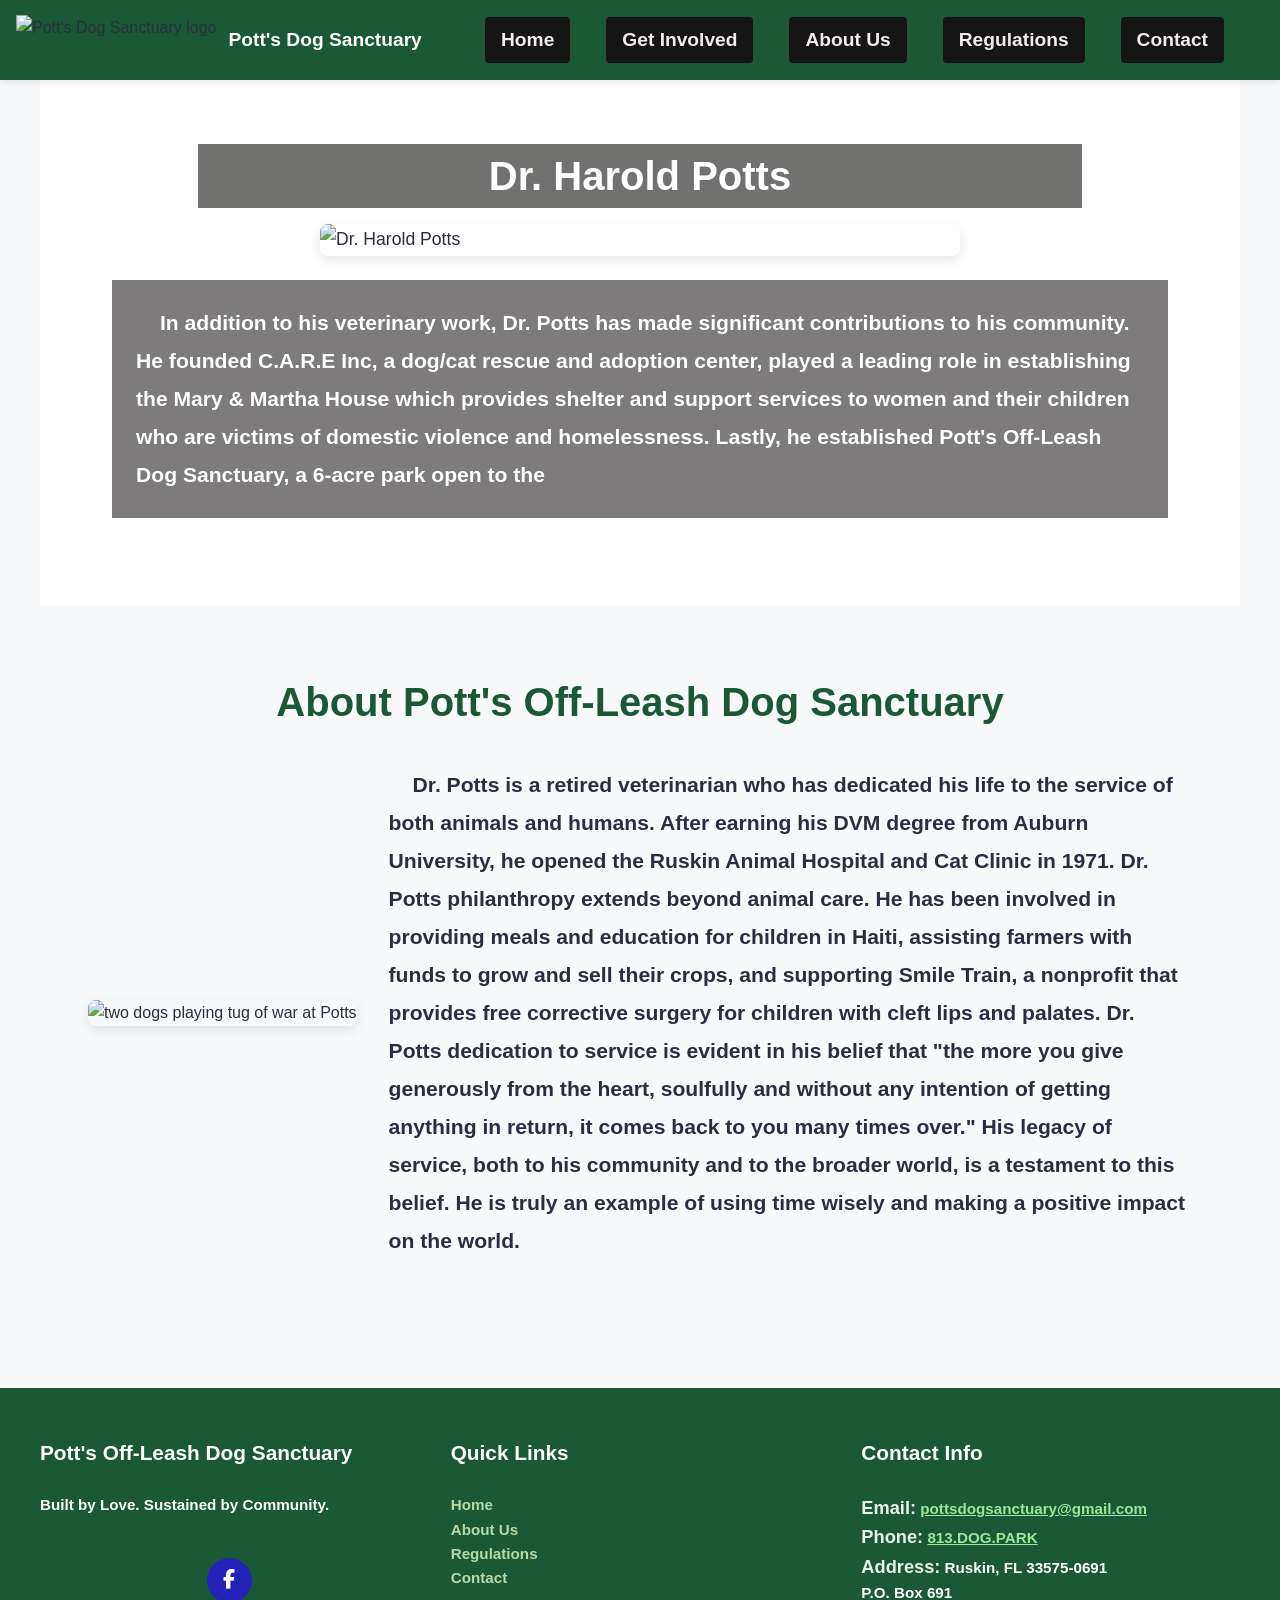
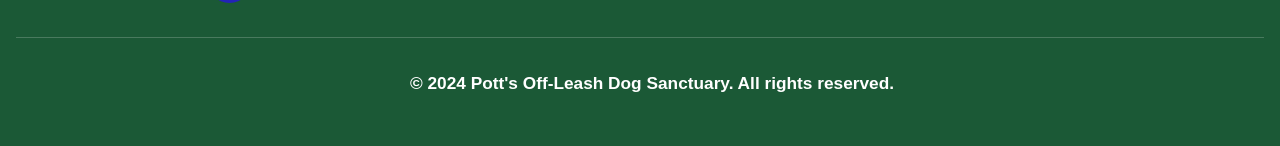
==== about.html @ 0d3acd37 "Fix footer email link and guard form scripts on pages without forms The footer email link pointed at" ====
<!doctype html>
<html lang="en">
  <head>
    <!-- Google tag (gtag.js) -->
    <script
      async
      src="https://www.googletagmanager.com/gtag/js?id=G-N7HK4PDCHG"
    ></script>
    <script>
      window.dataLayer = window.dataLayer || [];
      function gtag() {
        dataLayer.push(arguments);
      }
      gtag("js", new Date());

      gtag("config", "G-N7HK4PDCHG");
    </script>
    <meta charset="UTF-8" />
    <meta name="viewport" content="width=device-width, initial-scale=1.0" />
    <meta
      name="description"
      content="Learn about Pott's Off-Leash Dog Sanctuary and our mission"
    />
    <title>About Us - Pott's Off-Leash Dog Sanctuary</title>
    <link rel="stylesheet" href="styles.css" />
    <link
      rel="stylesheet"
      href="https://cdnjs.cloudflare.com/ajax/libs/font-awesome/6.5.1/css/all.min.css"
    />
  </head>
  <body class="bg-image">
    <!-- Header with Hamburger Navigation -->
    <header class="header">
      <div class="logo">
        <a href="index.html">
          <img src="media/Dog_no_BG.png" alt="Pott's Dog Sanctuary logo" />
          <span class="logo-text">Pott's Dog Sanctuary</span>
        </a>
      </div>

      <button class="hamburger" id="hamburger" aria-label="Toggle menu">
        <span></span>
        <span></span>
        <span></span>
      </button>

      <nav class="nav" id="nav">
        <ul class="nav-list">
          <li class="nav-item">
            <a href="index.html" class="nav-link active">Home</a>
          </li>
          <li class="nav-item">
            <a href="get-involved.html" class="nav-link">Get Involved</a>
          </li>
          <li class="nav-item">
            <a href="about.html" class="nav-link">About Us</a>
          </li>
          <li class="nav-item">
            <a href="regulations.html" class="nav-link">Regulations</a>
          </li>
          <li class="nav-item">
            <a href="contact.html" class="nav-link">Contact</a>
          </li>
        </ul>
      </nav>
    </header>

    <!--  for fixed header -->
    <div class="fixed-header"></div>

    <!-- main content -->
    <main class="main">
      <section class="section bg-image">
        <h2 class="section-title dr-potts">Dr. Harold Potts</h2>
        <div class="section-content">
          <div class="section-text">
            <div>
              <img
                src="media/harold_potts.png"
                alt="Dr. Harold Potts"
                class="section-image potts-selfie"
              />
            </div>
            <p class="about-text">
              In addition to his veterinary work, Dr. Potts has made significant
              contributions to his community. He founded C.A.R.E Inc, a dog/cat
              rescue and adoption center, played a leading role in establishing
              the Mary & Martha House which provides shelter and support
              services to women and their children who are victims of domestic
              violence and homelessness. Lastly, he established Pott's Off-Leash
              Dog Sanctuary, a 6-acre park open to the
            </p>
          </div>
        </div>
      </section>

      <!-- add more sections as needed -->
      <section class="section">
        <h1 class="section-title">About Pott's Off-Leash Dog Sanctuary</h1>
        <div class="section-content">
          <div>
            <img
              src="media/tug_o_war2_potts.webp"
              class="section-image"
              alt="two dogs playing tug of war at Potts"
            />
          </div>
          <div class="section-text">
            <p>
              Dr. Potts is a retired veterinarian who has dedicated his life to
              the service of both animals and humans. After earning his DVM
              degree from Auburn University, he opened the Ruskin Animal
              Hospital and Cat Clinic in 1971. Dr. Potts philanthropy extends
              beyond animal care. He has been involved in providing meals and
              education for children in Haiti, assisting farmers with funds to
              grow and sell their crops, and supporting Smile Train, a nonprofit
              that provides free corrective surgery for children with cleft lips
              and palates. Dr. Potts dedication to service is evident in his
              belief that "the more you give generously from the heart,
              soulfully and without any intention of getting anything in return,
              it comes back to you many times over." His legacy of service, both
              to his community and to the broader world, is a testament to this
              belief. He is truly an example of using time wisely and making a
              positive impact on the world.
            </p>
          </div>
        </div>
      </section>
    </main>

    <!-- footer -->
    <footer class="footer">
      <div class="footer-content">
        <div class="footer-section">
          <h3 class="footer-title">Pott's Off-Leash Dog Sanctuary</h3>
          <p class="footer-text">Built by Love. Sustained by Community.</p>
          <div class="social-links mt-md">
            <a
              href="https://www.facebook.com/Ottsoffleashdogsanctuary/"
              target="_blank"
              rel="noopener noreferrer"
              class="social-icon footer-fb-icon"
              aria-label="Visit our Facebook page"
            >
              <i class="fa-brands fa-facebook-f"></i>
            </a>
          </div>
        </div>

        <div class="footer-section">
          <h3 class="footer-title">Quick Links</h3>
          <p class="footer-text">
            <a href="index.html" class="footer-link">Home</a>
            <br />
            <a href="about.html" class="footer-link">About Us</a>
            <br />
            <a href="regulations.html" class="footer-link">Regulations</a>
            <br />
            <a href="contact.html" class="footer-link">Contact</a>
          </p>
        </div>

        <div class="footer-section">
          <h3 class="footer-title">Contact Info</h3>
          <p class="footer-text">
            <span class="contact-link-title">Email:</span>
            <a
              class="footer-anchors"
              href="mailto:pottsdogsanctuary@gmail.com"
            >
              pottsdogsanctuary@gmail.com
            </a>
            <br />

            <span class="contact-link-title">Phone:</span>
            <a class="footer-anchors" href="tel:8133647275">813.DOG.PARK</a>
            <br />

            <span class="contact-link-title">Address:</span>
            Ruskin, FL 33575-0691
            <br />
            P.O. Box 691
          </p>
        </div>
      </div>

      <div class="footer-bottom">
        <p>&copy; 2024 Pott's Off-Leash Dog Sanctuary. All rights reserved.</p>
      </div>
    </footer>

    <script src="scripts.js"></script>
  </body>
</html>
---- styles.css ----
/* base styling */
* {
  margin: 0;
  padding: 0;
  box-sizing: border-box;
}

:root {
  /*      color variables */
  --primary-color: #1b5936;
  --secondary-color: #b9d9a3;
  --accent-color: #3f803c5b;
  --text-dark: #2b2d42;
  --text-light: white;
  --bg-light: #f8f9fa;
  --overlay-dark: rgba(0, 0, 0, 0.5);

  /* layout */
  --max-width: 1200px;
  --header-height: 70px;
}

body {
  font-family: "Arial", sans-serif;
  font-size: 16px;
  line-height: 1.6;
  color: var(--text-dark);
  background-color: var(--bg-light);
}
.fixed-header {
  height: var(--header-height);
}

img {
  max-width: 100%;
  height: auto;
  display: block;
}

a {
  text-decoration: none;
  color: inherit;
}
p {
  text-indent: 1.5rem;
  font-weight: bold;
  font-size: larger;
}
.homePage-title {
  color: red;
}
ul {
  list-style: none;
}

/* header and navigation */
.header {
  position: fixed;
  top: 0;
  left: 0;
  width: 100%;
  height: var(--header-height);
  background-color: var(--primary-color);
  z-index: 1000;
  display: flex;
  align-items: center;
  justify-content: space-between;
  padding: 0 1rem;
  box-shadow: 0 2px 8px rgba(0, 0, 0, 0.1);
}

.logo {
  display: flex;
  align-items: center;
}

.logo a {
  display: flex;
  align-items: center;
  gap: 0.75rem;
  text-decoration: none;
}

.logo img {
  height: 50px; /* Adjust this value based on your logo size */
  width: auto;
  display: block;
}

.logo-text {
  color: var(--text-light);
  font-size: 1.2rem;
  font-weight: bold;
  white-space: nowrap;
}

/* hambuger menu button */
.hamburger {
  display: flex;
  flex-direction: column;
  justify-content: space-around;
  width: 30px;
  height: 25px;
  background: transparent;
  border: none;
  cursor: pointer;
  padding: 0;
  z-index: 1001;
}

.hamburger span {
  width: 100%;
  height: 3px;
  background-color: var(--text-light);
  transition: all 0.3s ease;
  border-radius: 2px;
}
/* used :nth-child() to select/rotate the 3
lines on hamburger menu */
.hamburger.active span:nth-child(1) {
  transform: rotate(45deg) translate(8px, 8px);
}

.hamburger.active span:nth-child(2) {
  opacity: 0;
}

.hamburger.active span:nth-child(3) {
  transform: rotate(-45deg) translate(7px, -7px);
}

/* mobile nav menu */
.nav {
  position: fixed;
  top: 0;
  right: -100%;
  width: 250px;
  height: 100vh;
  background-color: rgb(0, 0, 0);
  transition: right 0.3s ease;
  padding-top: calc(var(--header-height) + 2rem);
  box-shadow: -2px 0 8px rgba(0, 0, 0, 0.2);
}

.nav.active {
  right: 0;
}

.nav-list {
  display: flex;
  flex-direction: column;
  padding: 30px;
  gap: 0;
}

.nav-item {
  display: block;
  margin: 10px;
  border-radius: 10px;
}

.nav-link {
  display: block;
  padding: 1rem 1.25rem;
  border-radius: 10px;
  text-decoration: none;
  font-family: "Franklin Gothic Medium", "Arial Narrow", Arial, sans-serif;
  font-weight: bold;
  font-size: larger;
  color: #f3ebeb;
  background-color: rgb(22, 21, 21);

  transition:
    transform 0.2s ease,
    box-shadow 0.2s ease,
    background-color 0.2s ease;
}

.nav-link:hover {
  transform: scale(1.08);
  background-color: #080808;
  box-shadow: 0 8px 20px rgba(0, 0, 0, 0.15);
}

/* hero */
.hero {
  position: relative;
  height: 100vh;
  min-height: 500px;
  overflow: hidden;
  display: flex;
  align-items: center;
  justify-content: center;
}

.hero-video {
  position: absolute;
  top: 50%;
  left: 50%;
  width: 100%;
  height: 100%;
  /* the video file has black bars baked in (45px top and bottom of 360px),
     so scale it up just enough to push them outside the hero */
  transform: translate(-50%, -50%) scale(1.35);
  object-fit: cover;
  z-index: 1;
}

.hero-overlay {
  position: absolute;
  top: 0;
  left: 0;
  width: 100%;
  height: 100%;
  background-color: var(--overlay-dark);
  z-index: 2;
}

.hero-content {
  position: relative;
  z-index: 3;
  text-align: center;
  color: var(--text-light);
  padding: 2rem;
  max-width: 800px;
}

.hero-title {
  font-size: 2.5rem;
  font-weight: bold;
  margin-bottom: 1rem;
  text-shadow: 2px 2px 4px rgba(0, 0, 0, 0.5);
}

.hero-subtitle {
  font-size: 1.2rem;
  margin-bottom: 2rem;
  text-shadow: 1px 1px 3px rgba(0, 0, 0, 0.5);
}

.hero-cta {
  display: inline-block;
  padding: 1rem 2rem;
  background-color: var(--accent-color);
  color: var(--text-light);
  font-size: 1.1rem;
  font-weight: bold;
  border-radius: 5px;
}

.hero-cta:hover {
  background-color: #076304;
}
.donation-button {
  border-radius: 5px;
  background-color: rgba(255, 166, 0, 0.928);
  margin: 10px;
}
.donation-button:hover {
  background-color: orange;
  color: rgb(248, 245, 245);
}
.man-on-bench-image {
  width: 100%;
  max-width: 250px;
  margin: 0 auto;
  height: auto;
  border-radius: 8px;
}

/* main content */
.main {
  margin-top: 0;
}
.home-button-wrapper {
  display: flex;
  justify-content: center;
}
.home-donate-button {
  display: block;
  padding: 0.75rem 2.25rem;
  margin-top: 20px;
  font-size: 1.1rem;
  font-weight: bold;
  border-radius: 20px;
  background-color: #f2b61f;
  color: #333;
  box-shadow: 0 6px 10px #0a0a0a;
  border: none;
  transition: transform 0.3s ease;
}
.home-donate-button:hover {
  transform: scale(1.1);
}

.home-donate-button:active {
  transform: scale(0.9);
}

.section {
  padding: 3rem 1rem;
  max-width: var(--max-width);
  margin: 0 auto;
}
.home-section {
  background-color: rgba(25, 89, 30, 0.767);
  padding: 1.5rem;
  padding-bottom: 4rem;
  padding-left: 2rem;
  border-radius: 10px;
}

.section:nth-child(even) {
  background-color: var(--bg-light);
}

.section:nth-child(odd) {
  background-color: #ffffff;
}

.section-title {
  font-size: 2rem;
  margin-bottom: 2rem;
  color: var(--primary-color);
  text-align: center;
}
.enjoy-visit-text {
  width: 50%;
  margin: 0 auto;
  font-size: 1.2rem;
  text-align: center;
  margin-bottom: 2rem;
}
.regulation-text {
  font-size: larger;
  font-weight: bold;
  color: green;
  text-decoration: underline;
  cursor: pointer;
}

.section-content {
  display: flex;
  flex-direction: column;
  /* background-color: rgb(20, 113, 20); */
  gap: 2rem;
}
.google-section {
  position: relative;
  margin: auto;
  border: 0;
  height: 500px;
  width: auto;
}
.map-title {
  text-decoration: underline;
}

.section-text {
  font-size: 1.1rem;
  line-height: 1.8;
}

.section-image {
  width: 100%;
  border-radius: 8px;
  box-shadow: 0 4px 12px rgba(0, 0, 0, 0.1);
}
.what-we-do {
  max-width: 100%;
  height: auto;
}
.google-maps {
  border: none;
  bottom: 0;
  height: 100%;
  left: 0;
  margin: 0;
  overflow: hidden;
  padding: 0;
  right: 0;
  top: 0;
  width: 100%;
}
.hashtags {
  display: flex;
  justify-content: center;
  flex-wrap: wrap;
  gap: 0.75rem;
  margin: 4rem;
}
.two-dogs-owner-image {
  width: 100%;
  margin: 0 auto;
  height: auto;
  border-radius: 8px;
}
/* about page*/
.bg-image {
  background-image: url("media/potts_park.png");
  background-size: cover;
  background-position: center;
  background-attachment: fixed;
}

.dr-potts {
  color: rgb(255, 255, 255);
  background-color: rgba(9, 11, 8, 0.575);
  width: 80%;
  margin: 0 auto;
  margin-bottom: 1rem;
}
.potts-selfie {
  width: 40rem;
  height: auto;
  margin: 0 auto;
  border-radius: 8px;
}

.about-text {
  text-indent: 1.5rem;
  margin: 1.5rem;
  color: rgb(255, 255, 255);
  background-color: rgba(14, 10, 10, 0.536);
  padding: 1.5rem;
}
/* contact page */
.contact-info {
  display: flex;
  flex-direction: column;
  gap: 1rem;
  padding: 17px;
  max-width: 600px;
  width: 100%;
  margin-left: auto;
  margin-right: auto;
  align-self: center;
  text-align: center;
  color: black;
  background-color: rgba(5, 4, 4, 0.324);
  border-radius: 5px;
  word-break: break-word;
  overflow-wrap: break-word;
}
.contact-anchor-text {
  color: rgb(67, 193, 98);
  cursor: pointer;
  text-decoration: underline;
}
.contact-anchor-text:hover {
  color: blue;
}
.contact-info strong {
  margin-right: 0.2em; /* adjust value as needed */
}
.contact-title {
  font-size: 2rem;
  width: 50%;
  margin: 0 auto;
  border-radius: 5px;
  color: rgb(232, 236, 233);
  background-color: rgba(5, 4, 4, 0.561);
  margin-bottom: 0.5rem;
  text-align: center;
}
.contact-titles {
  text-decoration: none;
  text-underline-offset: 4px;
  color: rgb(243, 237, 237);
}

.contact-title-message {
  color: rgb(220, 233, 220);
}
.contact-text {
  color: white;
}
.contact-text-fb {
  color: white;
  text-decoration: underline;
  text-underline-offset: 8px;
  line-height: 42px;
}

/* signup page */
.signup-section {
  display: flex;
  align-items: center;
  justify-content: center;
  min-height: calc(100vh - var(--header-height));
  padding: 2rem 1rem;
}

.signup-box {
  display: flex;
  flex-direction: column;
  width: 100%;
  max-width: 900px;
  background-color: #ffffff;
  border-radius: 12px;
  overflow: hidden;
  box-shadow: 0 8px 24px rgba(0, 0, 0, 0.15);
}
/* ── donate overlay that shows credit card form ── */
.overlay {
  display: none;
  position: fixed;
  inset: 0;
  background-color: rgba(0, 0, 0, 0.65);
  z-index: 2000;
  align-items: center;
  justify-content: center;
  padding: 1rem;
}

.overlay.active {
  display: flex;
}

.overlay-content {
  background: #fff;
  border-radius: 12px;
  padding: 2.5rem 2rem;
  width: 100%;
  max-width: 460px;
  position: relative;
  box-shadow: 0 10px 40px rgba(0, 0, 0, 0.3);
  animation: overlaySlideIn 0.3s ease;
}
.get-involved-title-text {
  position: relative;
  margin: 20px auto 0.5rem auto;
  border-radius: 5px;
  padding: 0.75rem;
  font-size: 1.4rem;
  color: white;
  background-color: rgba(0, 0, 0, 0.66);
  width: 90%; /* mobile view fix */
  text-align: center;
}

.get-involved-subText {
  position: relative;
  margin: 0 auto 1.7rem auto;
  font-size: 1rem;
  color: white;
  width: 90%; /* mobile default */
}
.get-involved {
  color: rgb(16, 125, 16);
  text-decoration: underline;
  line-height: 1.5;
  margin-top: 1rem;
}

@keyframes overlaySlideIn {
  from {
    transform: translateY(-30px);
    opacity: 0;
  }
  to {
    transform: translateY(0);
    opacity: 1;
  }
}

.overlay-content h2 {
  font-size: 1.6rem;
  color: var(--primary-color);
  margin-bottom: 1.5rem;
  text-align: center;
}

.close-btn {
  position: absolute;
  top: 0.85rem;
  right: 1.1rem;
  font-size: 1.8rem;
  cursor: pointer;
  color: #666;
  line-height: 1;
  transition: color 0.2s ease;
}

.close-btn:hover {
  color: #111;
}

.overlay-content label {
  display: block;
  font-size: 0.9rem;
  font-weight: 600;
  color: var(--text-dark);
  margin-bottom: 0.35rem;
  margin-top: 1rem;
  text-indent: 0;
}

.overlay-content input {
  width: 100%;
  padding: 11px 12px;
  border: 2px solid #ddd;
  border-radius: 6px;
  font-size: 1rem;
  font-family: "Arial", sans-serif;
  transition:
    border-color 0.2s ease,
    box-shadow 0.2s ease;
}

.overlay-content input:focus {
  outline: none;
  border-color: var(--primary-color);
  box-shadow: 0 0 0 3px rgba(27, 89, 54, 0.12);
}

.donate-row {
  display: flex;
  gap: 1rem;
}

.donate-row > div {
  flex: 1;
}

.submit-btn {
  display: block;
  width: 100%;
  margin-top: 1.75rem;
  padding: 14px;
  background-color: #f2b61f;
  color: #333;
  font-size: 1.1rem;
  font-weight: bold;
  border: none;
  border-radius: 8px;
  cursor: pointer;
  transition:
    background-color 0.2s ease,
    transform 0.2s ease;
}

.submit-btn:hover {
  background-color: #e0a518;
  transform: translateY(-2px);
}

.submit-btn:active {
  transform: translateY(0);
}

.donate-success {
  display: none;
  text-align: center;
  padding: 1rem 0;
}

.donate-success h3 {
  font-size: 1.4rem;
  color: var(--primary-color);
  margin-bottom: 0.75rem;
}

.donate-success p {
  font-size: 1rem;
  text-indent: 0;
  color: var(--text-dark);
}

.donate-btn:hover,
.submit-btn:hover {
  opacity: 0.9;
}
/* Social Icons */
.social-links {
  display: flex;
  justify-content: center;
  gap: 1rem;
}

.social-icon {
  display: flex;
  align-items: center;
  justify-content: center;
  width: 45px;
  height: 45px;
  background-color: rgb(35, 35, 184);
  color: white;
  border-radius: 50%;
  font-size: 1.2rem;
  transition:
    transform 0.3s ease,
    background-color 0.3s ease,
    box-shadow 0.3s ease;
}

.social-icon:hover {
  background-color: #1877f2; /* official Facebook blue */
  transform: translateY(-3px);
  box-shadow: 0 6px 15px rgba(0, 0, 0, 0.2);
}

/* left side of form */
.signup-image-side {
  position: relative;
  width: 100%;
  height: 300px;
  overflow: hidden;
  object-fit: contain;
}

.signup-bg-image {
  width: 100%;
  height: 100%;
  object-fit: cover;
}

.signup-image-overlay {
  position: absolute;
  top: 0;
  left: 0;
  width: 100%;
  height: 100%;
  background: linear-gradient(
    to bottom,
    rgba(0, 0, 0, 0.1),
    rgba(0, 0, 0, 0.4)
  );
  display: flex;
  align-items: flex-end;
  justify-content: center;
  padding-bottom: 3rem;
}

.signup-donate-btn {
  padding: 15px 40px;
  margin-top: 130px;
  background-color: #1b5936cc;
  color: var(--text-light);
  font-size: 1.3rem;
  font-weight: bold;
  border-radius: 8px;
  text-decoration: none;
  transition: all 0.3s ease;
  box-shadow: 0 14px 10px rgba(0, 0, 0, 0.3);
}

.signup-donate-btn:hover {
  background-color: #d1870f;
  transform: translateY(-3px);
  box-shadow: 0 6px 16px rgba(0, 0, 0, 0.4);
}

/* form- right side */
.signup-form-side {
  padding: 3rem 2rem;
  background-color: #ffffff;
}

.signup-title {
  font-size: 2rem;
  color: var(--primary-color);
  margin-bottom: 0.5rem;
  text-align: center;
}

.signup-subtitle {
  font-size: 1rem;
  color: #666;
  margin-bottom: 2rem;
  text-align: center;
}

.signup-success {
  display: none;
  padding: 2rem;
  background-color: #d4edda;
  border: 2px solid #c3e6cb;
  border-radius: 8px;
  text-align: center;
  margin-bottom: 2rem;
}

.signup-success.show {
  display: block;
}

.signup-success h2 {
  color: #155724;
  margin-bottom: 0.5rem;
  font-size: 1.5rem;
}

.signup-success p {
  color: #155724;
  margin: 0;
}

.signup-form {
  display: flex;
  flex-direction: column;
  gap: 2rem;
}

.signup-form-group {
  display: flex;
  flex-direction: column;
}

.signup-label {
  font-weight: 600;
  color: var(--text-dark);
  margin-bottom: 0.5rem;
  font-size: 0.95rem;
}

.signup-input {
  padding: 14px;
  border: 2px solid #ddd;
  border-radius: 6px;
  font-size: 1rem;
  font-family: "Arial", sans-serif;
  transition:
    border-color 0.3s ease,
    box-shadow 0.3s ease;
}

.signup-input:focus {
  outline: none;
  border-color: var(--primary-color);
  box-shadow: 0 0 0 3px rgba(27, 89, 54, 0.1);
}

.signup-input.error {
  border-color: #dc3545;
}

.signup-error {
  display: none;
  color: #dc3545;
  font-size: 0.875rem;
  margin-top: 0.5rem;
}

.signup-error.show {
  display: block;
}

.signup-submit-btn {
  width: 100%;
  padding: 16px;
  background-color: var(--primary-color);
  color: var(--text-light);
  border: none;
  border-radius: 6px;
  font-size: 1.2rem;
  font-weight: bold;
  cursor: pointer;
  transition:
    background-color 0.3s ease,
    transform 0.2s ease;
  margin-top: 2.5rem;
}

.signup-submit-btn:hover {
  background-color: #143d26;
  transform: translateY(-2px);
}

.signup-submit-btn:active {
  transform: translateY(0);
}

/* form */
.form-container {
  max-width: 600px;
  margin: 0 auto;
  background-color: #ffffff;
  padding: 2rem;
  border-radius: 8px;
  box-shadow: 0 4px 12px rgba(0, 0, 0, 0.1);
}

.form-group {
  margin-bottom: 2rem;
}

.form-label {
  display: block;
  margin-bottom: 0.5rem;
  font-weight: 600;
  color: var(--text-dark);
}

.form-label.required::after {
  content: " *";
  color: #dc3545;
}

.form-input,
.form-select,
.form-textarea {
  width: 100%;
  padding: 12px;
  border: 2px solid #ddd;
  border-radius: 5px;
  font-size: 1rem;
  font-family: "Arial", sans-serif;
  transition:
    border-color 0.3s ease,
    box-shadow 0.3s ease;
}

.form-input:focus,
.form-select:focus,
.form-textarea:focus {
  outline: none;
  border-color: var(--primary-color);
  box-shadow: 0 0 0 3px rgba(27, 89, 54, 0.1);
}

.form-textarea {
  resize: vertical;
  min-height: 120px;
}

.form-input.error,
.form-select.error,
.form-textarea.error {
  border-color: #dc3545;
}

.error-message {
  display: none;
  color: #dc3545;
  font-size: 0.875rem;
  margin-top: 0.5rem;
}

.error-message.show {
  display: block;
}

.form-row {
  display: flex;
  flex-direction: column;
  gap: 2rem;
}

.form-submit {
  width: 100%;
  padding: 15px;
  background-color: var(--primary-color);
  color: var(--text-light);
  border: none;
  border-radius: 5px;
  font-size: 1.1rem;
  font-weight: bold;
  cursor: pointer;
  transition:
    background-color 0.3s ease,
    transform 0.2s ease;
}

.form-submit:hover {
  background-color: #143d26;
  transform: translateY(-2px);
}

.form-submit:active {
  transform: translateY(0);
}

.success-message {
  display: none;
  padding: 2rem;
  background-color: #d4edda;
  border: 1px solid #c3e6cb;
  border-radius: 5px;
  color: #155724;
  text-align: center;
  margin-bottom: 2rem;
}

.success-message.show {
  display: block;
}

/* footer */
.hashtags {
  display: flex;
  flex-wrap: wrap;
  gap: 0.75rem;
  margin-top: 1rem;
}

.hashtags a {
  padding: 6px 12px;
  background-color: rgb(193, 230, 193);
  color: var(--primary-color);
  border-radius: 10px;
  font-size: 0.85rem;
  font-weight: 600;
  transition: all 0.3s ease;
}

.hashtags a:hover {
  background-color: var(--primary-color);
  color: var(--text-light);
}

.footer {
  background-color: var(--primary-color);
  color: var(--text-light);
  padding: 3rem 1rem;
  margin-top: 4rem;
}

.footer-content {
  max-width: var(--max-width);
  margin: 0 auto;
  display: flex;
  flex-direction: column;
  gap: 2rem;
  text-align: center;
}

.footer-section {
  display: flex;
  flex-direction: column;
  gap: 0.5rem;
}

.footer-title {
  font-size: 1.3rem;
  font-weight: bold;
  margin-bottom: 1rem;
}

.footer-text {
  font-size: 0.95rem;
  line-height: 1.6;
  text-indent: 0px;
}

.footer-link {
  color: var(--secondary-color);
  transition: color 0.3s ease;
}

.footer-link:hover {
  color: var(--accent-color);
}

.footer-bottom {
  text-align: center;
  margin-top: 2rem;
  padding-top: 2rem;
  border-top: 1px solid rgba(255, 255, 255, 0.2);
  font-size: 0.9rem;
}
.footer-anchors {
  color: rgb(152, 233, 152);
  text-decoration: underline;
}
.footer-anchors:hover {
  color: blue;
}
.footer-fb-icon {
  display: flex;
  align-items: center;
  justify-content: flex;
}
.contact-link-title {
  color: rgb(235, 240, 236);
  font-size: larger;
}

/* spacing variables */
.container {
  max-width: var(--max-width);
  margin: 0 auto;
  padding: 0 1rem;
}

.text-center {
  text-align: center;
}
/* mobile responsive variables */
.mt-sm {
  margin-top: 1rem;
}
.mt-md {
  margin-top: 2rem;
}
.mt-lg {
  margin-top: 3rem;
}

.mb-sm {
  margin-bottom: 1rem;
}
.mb-md {
  margin-bottom: 2rem;
}
.mb-lg {
  margin-bottom: 3rem;
}

/* tablet screens */
@media screen and (min-width: 768px) {
  :root {
    --header-height: 80px;
  }
  /* navbar background color on desktop*/
  .header {
    background-color: #1b5936;
  }

  .hero-title {
    font-size: 3.5rem;
  }

  .hero-subtitle {
    font-size: 1.5rem;
  }

  .section {
    padding: 4rem 2rem;
  }

  .section-content {
    flex-direction: row;
    align-items: center;
  }

  .section-content.reverse {
    flex-direction: row-reverse;
  }

  .section-text,
  .section-image {
    flex: 1;
  }
  .section-content.reverse {
    align-items: center;
  }

  .section-content.reverse .section-text {
    flex: 60%;
  }

  .what-we-do-image {
    flex: 40%;
    max-width: 400px; /* prevents it from stretching too wide */
  }

  .footer-content {
    flex-direction: row;
    justify-content: space-between;
    text-align: left;
  }

  .footer-section {
    flex: 1;
  }

  .form-row {
    flex-direction: row;
  }

  .form-row .form-group {
    flex: 1;
  }

  /* signup page */
  .signup-box {
    flex-direction: row;
    min-height: 600px;
  }

  .signup-image-side {
    width: 50%;
    height: auto;
  }

  .signup-image-overlay {
    align-items: center;
    padding-bottom: 0;
  }

  .signup-form-side {
    width: 50%;
    display: flex;
    flex-direction: column;
    justify-content: center;
  }
  .hero-cta {
    display: inline-block;
    padding: 1rem 2rem;
    background-color: var(--accent-color);
    color: var(--text-light);
    font-size: 1.1rem;
    font-weight: bold;
    border-radius: 5px;
    transition:
      background-color 0.3s ease,
      transform 0.3s ease;
  }

  .hero-cta:hover {
    background-color: #076304;
    transform: translateX(-10px) translateY(-5px) scale(1);
  }
  .donation-button {
    border-radius: 5px;
    background-color: rgba(255, 166, 0, 0.928);
    transition: transform 0.3s ease;
    margin-left: 10px;
  }
  .donation-button:hover {
    transform: translateX(10px) translateY(-5px) scale(1);
    background-color: orange;
    color: rgb(248, 245, 245);
  }
}

/* desktop */
@media screen and (min-width: 1024px) {
  .hamburger {
    display: none;
  }

  .nav {
    position: static;
    width: auto;
    height: auto;
    background-color: transparent;
    padding-top: 0;
    box-shadow: none;
  }

  .nav-list {
    flex-direction: row;
    gap: 1rem;
  }

  .nav-item {
    border-bottom: none;
    background-color: rgba(0, 1, 0, 0.979);
    margin: 10px;
  }

  .nav-link {
    padding: 0.5rem 1rem;
    border-radius: 4px;
  }

  .section {
    padding: 4rem 3rem;
  }

  .section-title {
    font-size: 2.5rem;
  }

  .hero-title {
    font-size: 4rem;
  }
}

/* large desktops */
@media screen and (min-width: 1440px) {
  .container,
  .section {
    padding-left: 4rem;
    padding-right: 4rem;
  }
}

/* Z-Layout for regulations page */
/* in mobile stacks vertically */
.z-layout,
.z-layout-reverse {
  display: flex;
  flex-direction: column;
  gap: 2rem;
}

/* tablet and up is the z layout */
@media screen and (min-width: 768px) {
  .z-layout {
    flex-direction: row;
    align-items: center;
  }

  .z-layout-reverse {
    flex-direction: row-reverse;
    align-items: center;
  }

  .z-layout .section-text,
  .z-layout .section-image,
  .z-layout-reverse .section-text,
  .z-layout-reverse .section-image {
    flex: 1;
  }
}
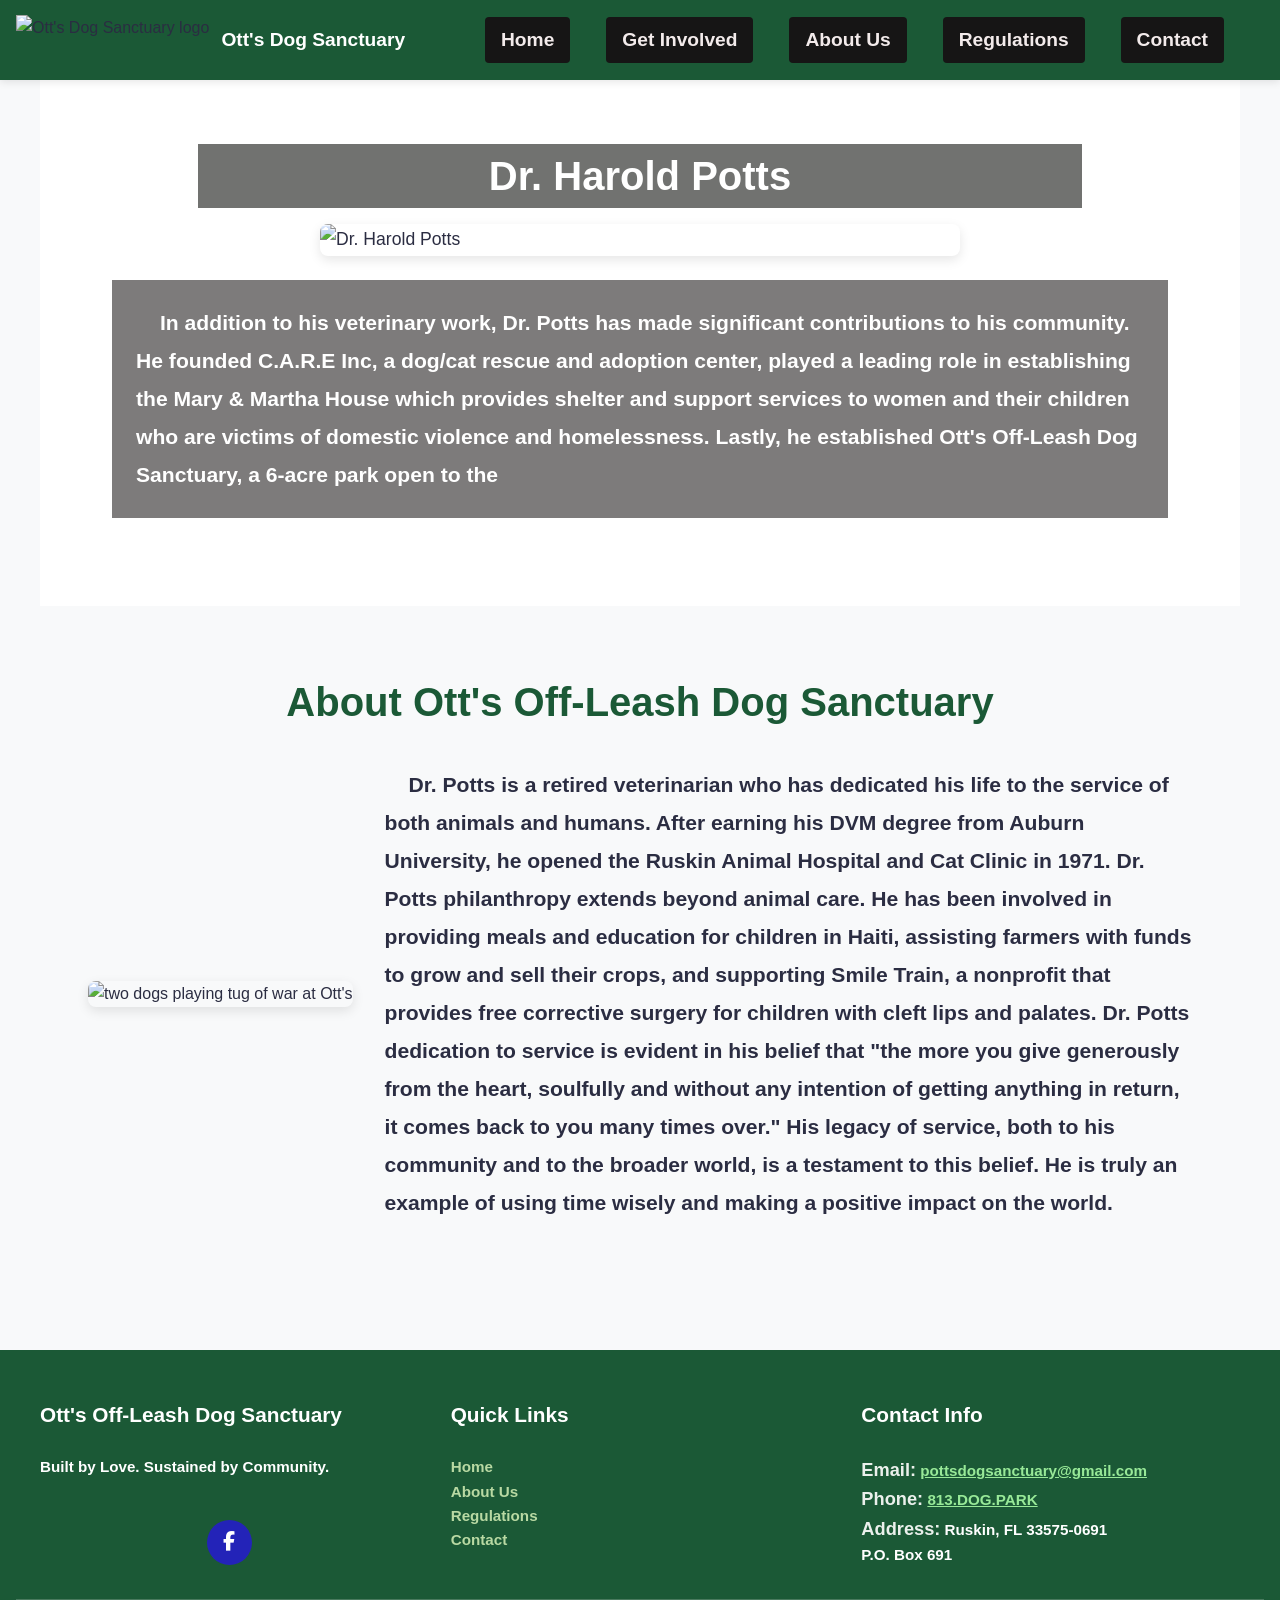
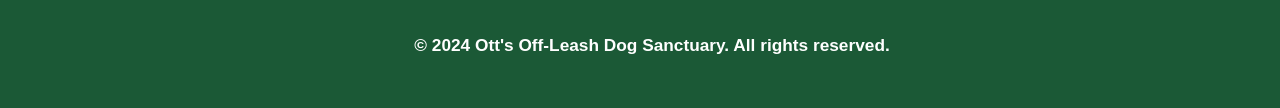
==== commit 516383b2: "Change business name from Pott's back to Ott's to match the real site The real business is Ott's Dog" ====
--- a/about.html
+++ b/about.html
@@ -19,9 +19,9 @@
     <meta name="viewport" content="width=device-width, initial-scale=1.0" />
     <meta
       name="description"
-      content="Learn about Pott's Off-Leash Dog Sanctuary and our mission"
+      content="Learn about Ott's Off-Leash Dog Sanctuary and our mission"
     />
-    <title>About Us - Pott's Off-Leash Dog Sanctuary</title>
+    <title>About Us - Ott's Off-Leash Dog Sanctuary</title>
     <link rel="stylesheet" href="styles.css" />
     <link
       rel="stylesheet"
@@ -33,8 +33,8 @@
     <header class="header">
       <div class="logo">
         <a href="index.html">
-          <img src="media/Dog_no_BG.png" alt="Pott's Dog Sanctuary logo" />
-          <span class="logo-text">Pott's Dog Sanctuary</span>
+          <img src="media/Dog_no_BG.png" alt="Ott's Dog Sanctuary logo" />
+          <span class="logo-text">Ott's Dog Sanctuary</span>
         </a>
       </div>
 
@@ -87,7 +87,7 @@
               rescue and adoption center, played a leading role in establishing
               the Mary & Martha House which provides shelter and support
               services to women and their children who are victims of domestic
-              violence and homelessness. Lastly, he established Pott's Off-Leash
+              violence and homelessness. Lastly, he established Ott's Off-Leash
               Dog Sanctuary, a 6-acre park open to the
             </p>
           </div>
@@ -96,13 +96,13 @@
 
       <!-- add more sections as needed -->
       <section class="section">
-        <h1 class="section-title">About Pott's Off-Leash Dog Sanctuary</h1>
+        <h1 class="section-title">About Ott's Off-Leash Dog Sanctuary</h1>
         <div class="section-content">
           <div>
             <img
               src="media/tug_o_war2_potts.webp"
               class="section-image"
-              alt="two dogs playing tug of war at Potts"
+              alt="two dogs playing tug of war at Ott's"
             />
           </div>
           <div class="section-text">
@@ -132,7 +132,7 @@
     <footer class="footer">
       <div class="footer-content">
         <div class="footer-section">
-          <h3 class="footer-title">Pott's Off-Leash Dog Sanctuary</h3>
+          <h3 class="footer-title">Ott's Off-Leash Dog Sanctuary</h3>
           <p class="footer-text">Built by Love. Sustained by Community.</p>
           <div class="social-links mt-md">
             <a
@@ -185,7 +185,7 @@
       </div>
 
       <div class="footer-bottom">
-        <p>&copy; 2024 Pott's Off-Leash Dog Sanctuary. All rights reserved.</p>
+        <p>&copy; 2024 Ott's Off-Leash Dog Sanctuary. All rights reserved.</p>
       </div>
     </footer>
 
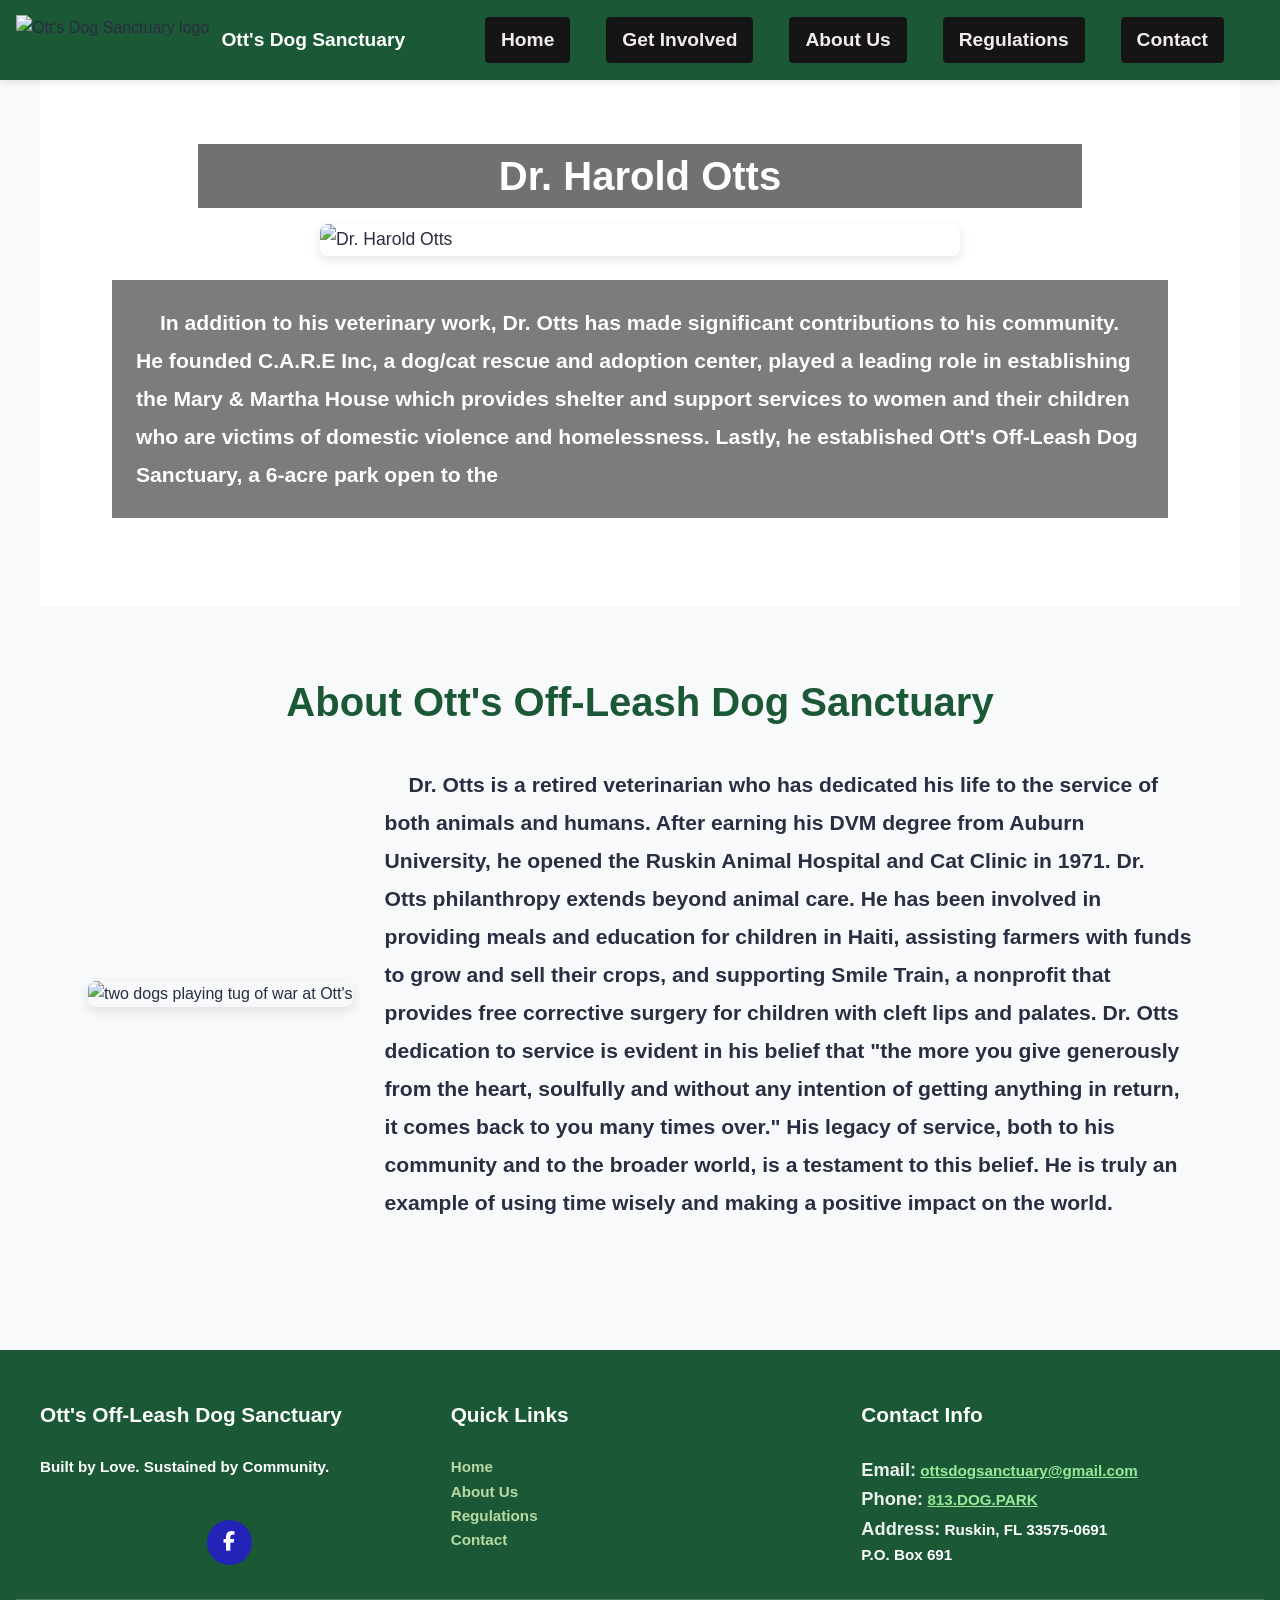
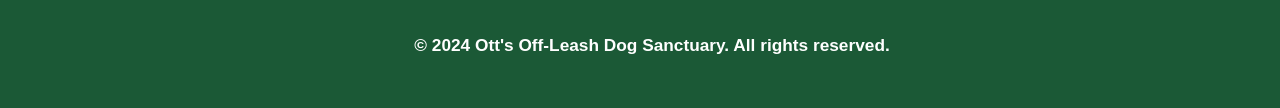
==== commit dc6353ca: "Use Dr. Otts, the Otts email address and Otts social handles Rename the founder to Dr. Harold Otts, " ====
--- a/about.html
+++ b/about.html
@@ -71,18 +71,18 @@
     <!-- main content -->
     <main class="main">
       <section class="section bg-image">
-        <h2 class="section-title dr-potts">Dr. Harold Potts</h2>
+        <h2 class="section-title dr-potts">Dr. Harold Otts</h2>
         <div class="section-content">
           <div class="section-text">
             <div>
               <img
                 src="media/harold_potts.png"
-                alt="Dr. Harold Potts"
+                alt="Dr. Harold Otts"
                 class="section-image potts-selfie"
               />
             </div>
             <p class="about-text">
-              In addition to his veterinary work, Dr. Potts has made significant
+              In addition to his veterinary work, Dr. Otts has made significant
               contributions to his community. He founded C.A.R.E Inc, a dog/cat
               rescue and adoption center, played a leading role in establishing
               the Mary & Martha House which provides shelter and support
@@ -107,15 +107,15 @@
           </div>
           <div class="section-text">
             <p>
-              Dr. Potts is a retired veterinarian who has dedicated his life to
+              Dr. Otts is a retired veterinarian who has dedicated his life to
               the service of both animals and humans. After earning his DVM
               degree from Auburn University, he opened the Ruskin Animal
-              Hospital and Cat Clinic in 1971. Dr. Potts philanthropy extends
+              Hospital and Cat Clinic in 1971. Dr. Otts philanthropy extends
               beyond animal care. He has been involved in providing meals and
               education for children in Haiti, assisting farmers with funds to
               grow and sell their crops, and supporting Smile Train, a nonprofit
               that provides free corrective surgery for children with cleft lips
-              and palates. Dr. Potts dedication to service is evident in his
+              and palates. Dr. Otts dedication to service is evident in his
               belief that "the more you give generously from the heart,
               soulfully and without any intention of getting anything in return,
               it comes back to you many times over." His legacy of service, both
@@ -166,9 +166,9 @@
             <span class="contact-link-title">Email:</span>
             <a
               class="footer-anchors"
-              href="mailto:pottsdogsanctuary@gmail.com"
+              href="mailto:ottsdogsanctuary@gmail.com"
             >
-              pottsdogsanctuary@gmail.com
+              ottsdogsanctuary@gmail.com
             </a>
             <br />
 
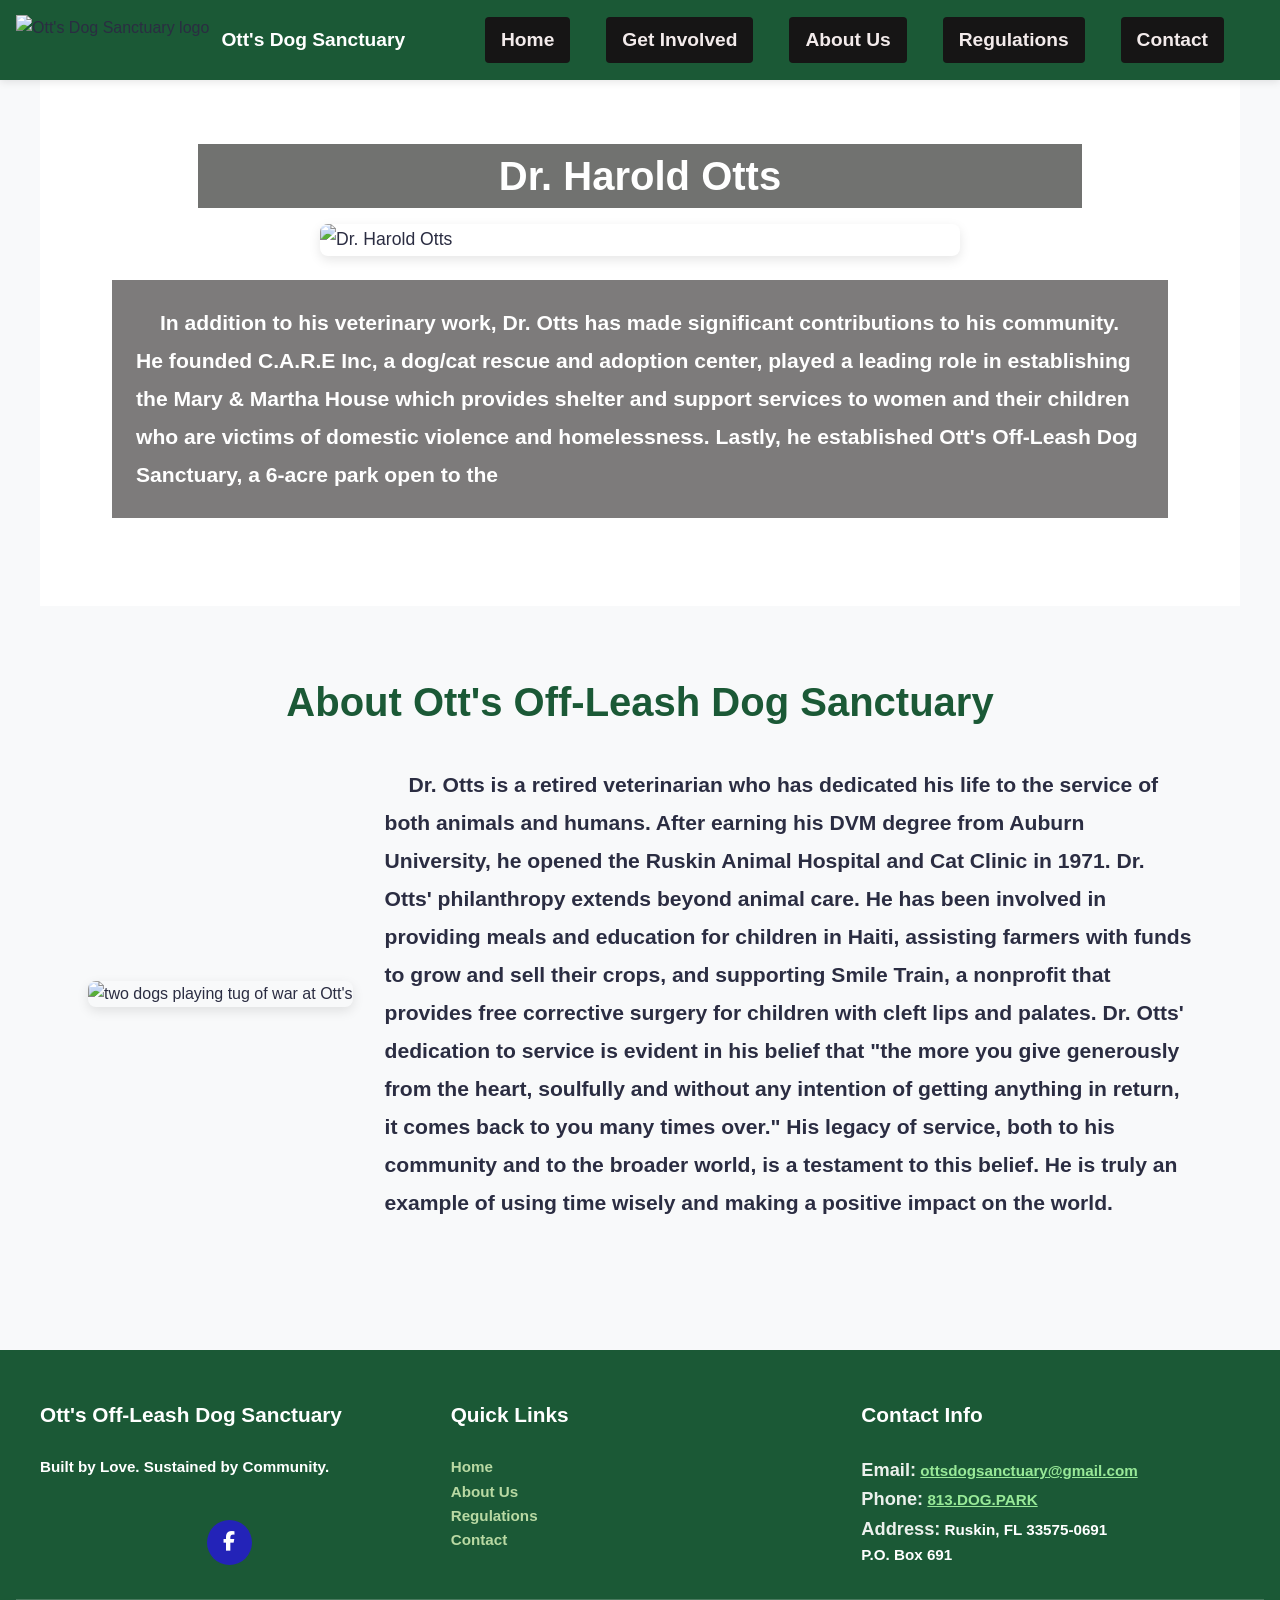
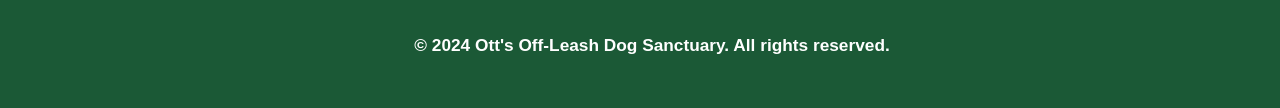
==== commit af9a0642: "Fix possessive Dr. Otts' on the About page Co-Authored-By: Claude Opus 5.5 <noreply@anthropic.com> C" ====
--- a/about.html
+++ b/about.html
@@ -110,12 +110,12 @@
               Dr. Otts is a retired veterinarian who has dedicated his life to
               the service of both animals and humans. After earning his DVM
               degree from Auburn University, he opened the Ruskin Animal
-              Hospital and Cat Clinic in 1971. Dr. Otts philanthropy extends
+              Hospital and Cat Clinic in 1971. Dr. Otts' philanthropy extends
               beyond animal care. He has been involved in providing meals and
               education for children in Haiti, assisting farmers with funds to
               grow and sell their crops, and supporting Smile Train, a nonprofit
               that provides free corrective surgery for children with cleft lips
-              and palates. Dr. Otts dedication to service is evident in his
+              and palates. Dr. Otts' dedication to service is evident in his
               belief that "the more you give generously from the heart,
               soulfully and without any intention of getting anything in return,
               it comes back to you many times over." His legacy of service, both
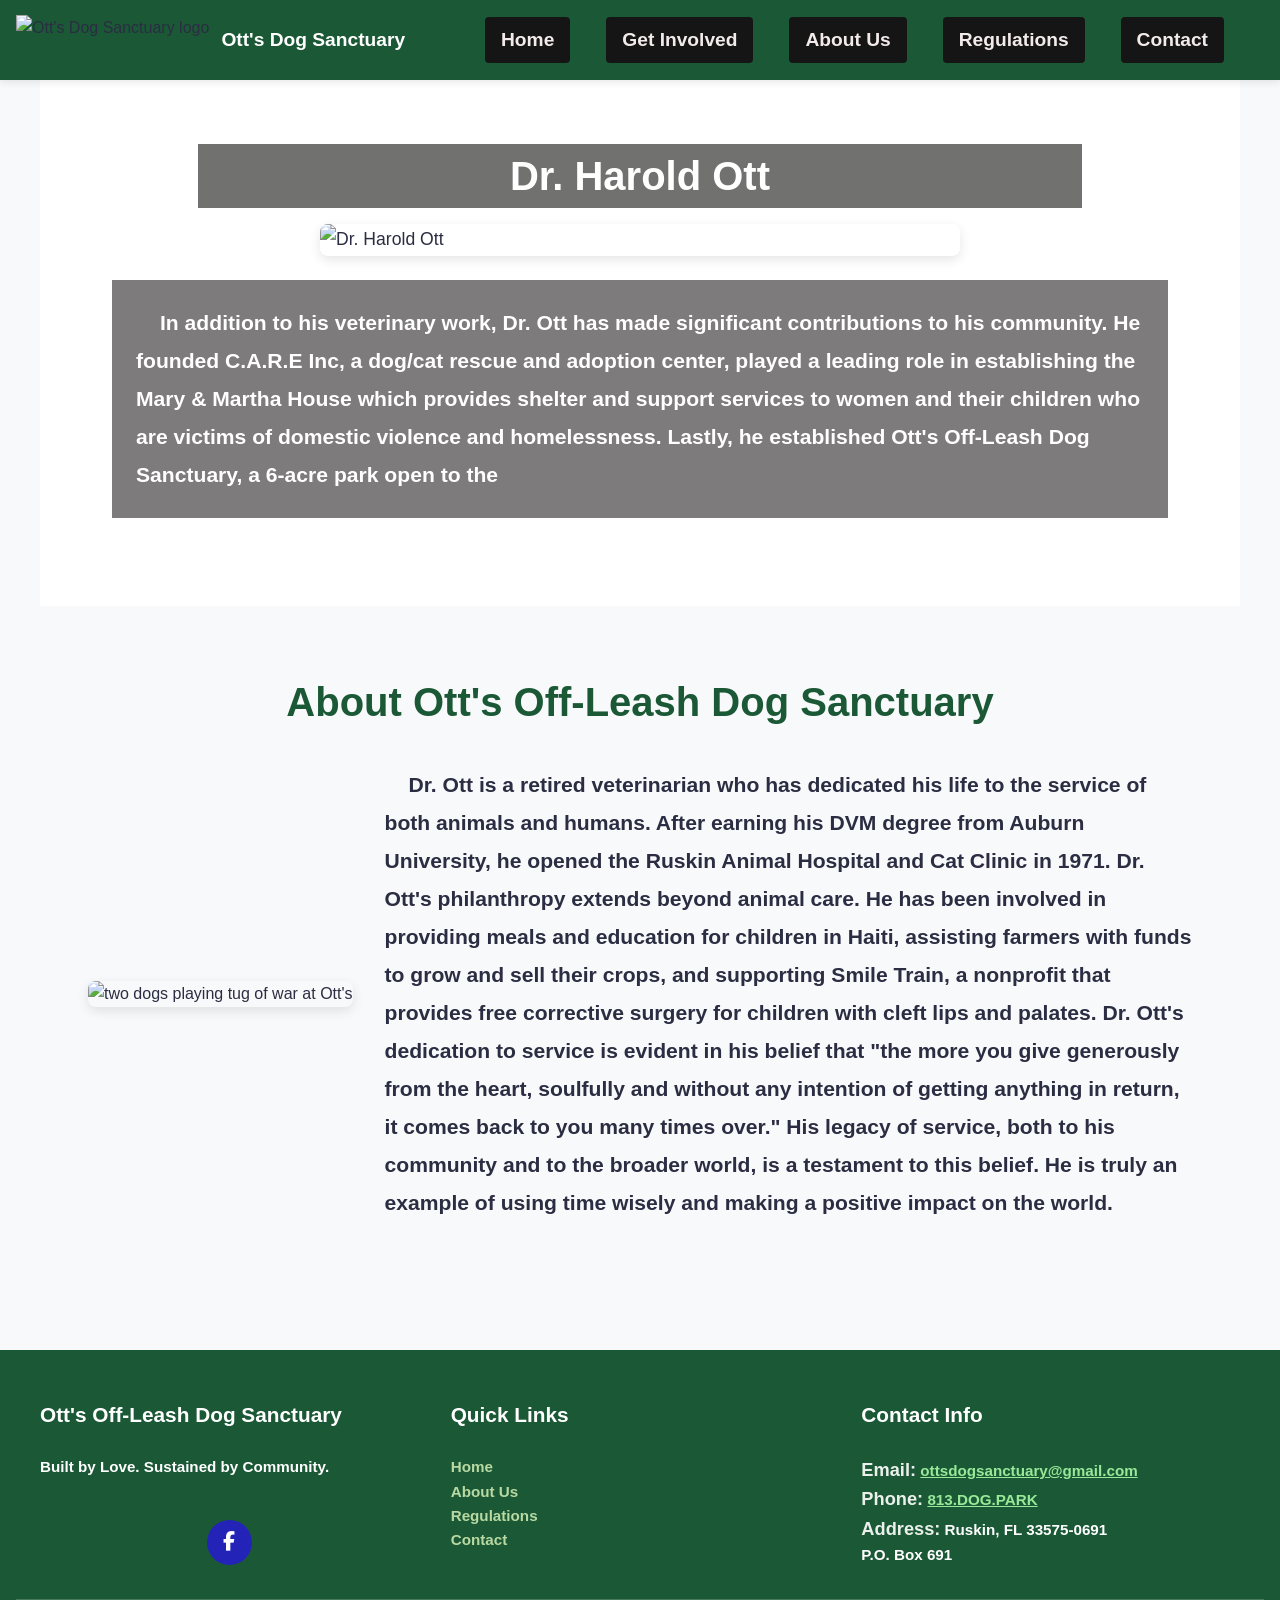
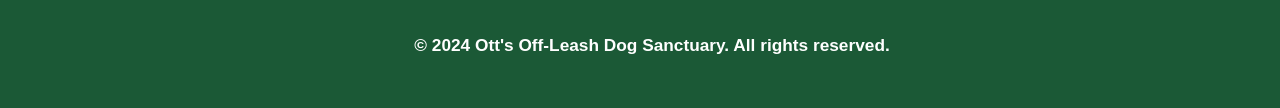
==== commit 052029c8: "Match founder name and opening hours to the live site Use Dr. Ott / Dr. Harold Ott (possessive Dr. O" ====
--- a/about.html
+++ b/about.html
@@ -71,18 +71,18 @@
     <!-- main content -->
     <main class="main">
       <section class="section bg-image">
-        <h2 class="section-title dr-potts">Dr. Harold Otts</h2>
+        <h2 class="section-title dr-potts">Dr. Harold Ott</h2>
         <div class="section-content">
           <div class="section-text">
             <div>
               <img
                 src="media/harold_potts.png"
-                alt="Dr. Harold Otts"
+                alt="Dr. Harold Ott"
                 class="section-image potts-selfie"
               />
             </div>
             <p class="about-text">
-              In addition to his veterinary work, Dr. Otts has made significant
+              In addition to his veterinary work, Dr. Ott has made significant
               contributions to his community. He founded C.A.R.E Inc, a dog/cat
               rescue and adoption center, played a leading role in establishing
               the Mary & Martha House which provides shelter and support
@@ -107,15 +107,15 @@
           </div>
           <div class="section-text">
             <p>
-              Dr. Otts is a retired veterinarian who has dedicated his life to
+              Dr. Ott is a retired veterinarian who has dedicated his life to
               the service of both animals and humans. After earning his DVM
               degree from Auburn University, he opened the Ruskin Animal
-              Hospital and Cat Clinic in 1971. Dr. Otts' philanthropy extends
+              Hospital and Cat Clinic in 1971. Dr. Ott's philanthropy extends
               beyond animal care. He has been involved in providing meals and
               education for children in Haiti, assisting farmers with funds to
               grow and sell their crops, and supporting Smile Train, a nonprofit
               that provides free corrective surgery for children with cleft lips
-              and palates. Dr. Otts' dedication to service is evident in his
+              and palates. Dr. Ott's dedication to service is evident in his
               belief that "the more you give generously from the heart,
               soulfully and without any intention of getting anything in return,
               it comes back to you many times over." His legacy of service, both
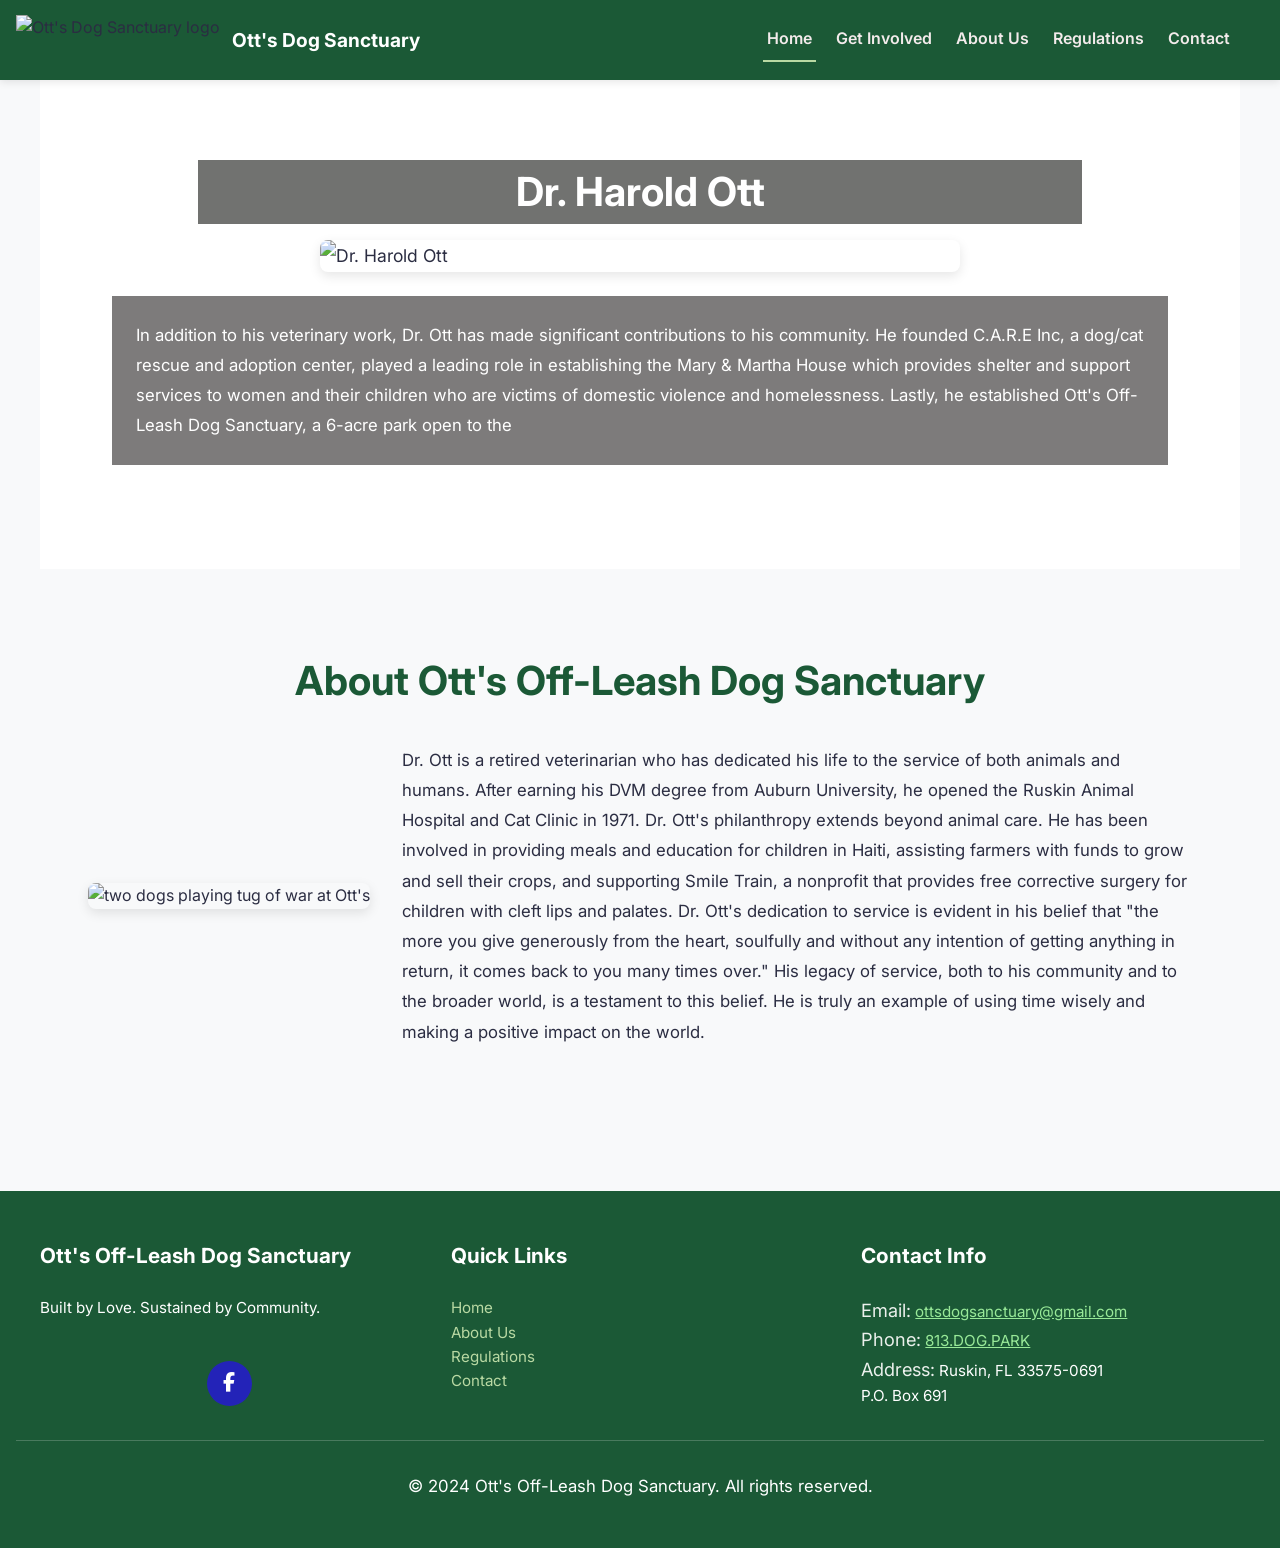
==== commit bfd64d34: "Modernize typography, nav and contrast - Use Inter for the whole site instead of Arial, with regular" ====
--- a/about.html
+++ b/about.html
@@ -22,6 +22,9 @@
       content="Learn about Ott's Off-Leash Dog Sanctuary and our mission"
     />
     <title>About Us - Ott's Off-Leash Dog Sanctuary</title>
+    <link rel="preconnect" href="https://fonts.googleapis.com">
+    <link rel="preconnect" href="https://fonts.gstatic.com" crossorigin>
+    <link rel="stylesheet" href="https://fonts.googleapis.com/css2?family=Inter:wght@400;600;700&display=swap">
     <link rel="stylesheet" href="styles.css" />
     <link
       rel="stylesheet"
--- a/styles.css
+++ b/styles.css
@@ -21,7 +21,7 @@
 }
 
 body {
-  font-family: "Arial", sans-serif;
+  font-family: "Inter", Arial, sans-serif;
   font-size: 16px;
   line-height: 1.6;
   color: var(--text-dark);
@@ -42,9 +42,7 @@
   color: inherit;
 }
 p {
-  text-indent: 1.5rem;
-  font-weight: bold;
-  font-size: larger;
+  font-size: 1.05rem;
 }
 .homePage-title {
   color: red;
@@ -164,9 +162,8 @@
   padding: 1rem 1.25rem;
   border-radius: 10px;
   text-decoration: none;
-  font-family: "Franklin Gothic Medium", "Arial Narrow", Arial, sans-serif;
-  font-weight: bold;
-  font-size: larger;
+  font-weight: 600;
+  font-size: 1.1rem;
   color: #f3ebeb;
   background-color: rgb(22, 21, 21);
 
@@ -298,7 +295,7 @@
 }
 
 .section {
-  padding: 3rem 1rem;
+  padding: 4rem 1.25rem;
   max-width: var(--max-width);
   margin: 0 auto;
 }
@@ -308,6 +305,11 @@
   padding-bottom: 4rem;
   padding-left: 2rem;
   border-radius: 10px;
+}
+
+/* white text on the green boxes for contrast (dark text failed at 2.9:1) */
+.home-section .section-text:not(.contact-info) {
+  color: #ffffff;
 }
 
 .section:nth-child(even) {
@@ -400,7 +402,7 @@
   background-image: url("media/potts_park.png");
   background-size: cover;
   background-position: center;
-  background-attachment: fixed;
+  background-attachment: scroll;
 }
 
 .dr-potts {
@@ -418,7 +420,6 @@
 }
 
 .about-text {
-  text-indent: 1.5rem;
   margin: 1.5rem;
   color: rgb(255, 255, 255);
   background-color: rgba(14, 10, 10, 0.536);
@@ -547,8 +548,7 @@
   width: 90%; /* mobile default */
 }
 .get-involved {
-  color: rgb(16, 125, 16);
-  text-decoration: underline;
+  color: #ffffff;
   line-height: 1.5;
   margin-top: 1rem;
 }
@@ -602,7 +602,7 @@
   border: 2px solid #ddd;
   border-radius: 6px;
   font-size: 1rem;
-  font-family: "Arial", sans-serif;
+  font-family: inherit;
   transition:
     border-color 0.2s ease,
     box-shadow 0.2s ease;
@@ -819,7 +819,7 @@
   border: 2px solid #ddd;
   border-radius: 6px;
   font-size: 1rem;
-  font-family: "Arial", sans-serif;
+  font-family: inherit;
   transition:
     border-color 0.3s ease,
     box-shadow 0.3s ease;
@@ -905,7 +905,7 @@
   border: 2px solid #ddd;
   border-radius: 5px;
   font-size: 1rem;
-  font-family: "Arial", sans-serif;
+  font-family: inherit;
   transition:
     border-color 0.3s ease,
     box-shadow 0.3s ease;
@@ -1126,7 +1126,7 @@
   }
 
   .section {
-    padding: 4rem 2rem;
+    padding: 5rem 2rem;
   }
 
   .section-content {
@@ -1247,17 +1247,33 @@
 
   .nav-item {
     border-bottom: none;
-    background-color: rgba(0, 1, 0, 0.979);
-    margin: 10px;
+    background-color: transparent;
+    margin: 0;
   }
 
   .nav-link {
-    padding: 0.5rem 1rem;
-    border-radius: 4px;
+    padding: 0.5rem 0.25rem;
+    border-radius: 0;
+    font-size: 1rem;
+    background-color: transparent;
+    border-bottom: 2px solid transparent;
+  }
+
+  .nav-link:hover,
+  .nav-link.active {
+    transform: none;
+    background-color: transparent;
+    box-shadow: none;
+    border-bottom-color: var(--secondary-color);
+  }
+
+  /* fixed backgrounds only on desktop; phones fall back badly */
+  .bg-image {
+    background-attachment: fixed;
   }
 
   .section {
-    padding: 4rem 3rem;
+    padding: 5rem 3rem;
   }
 
   .section-title {
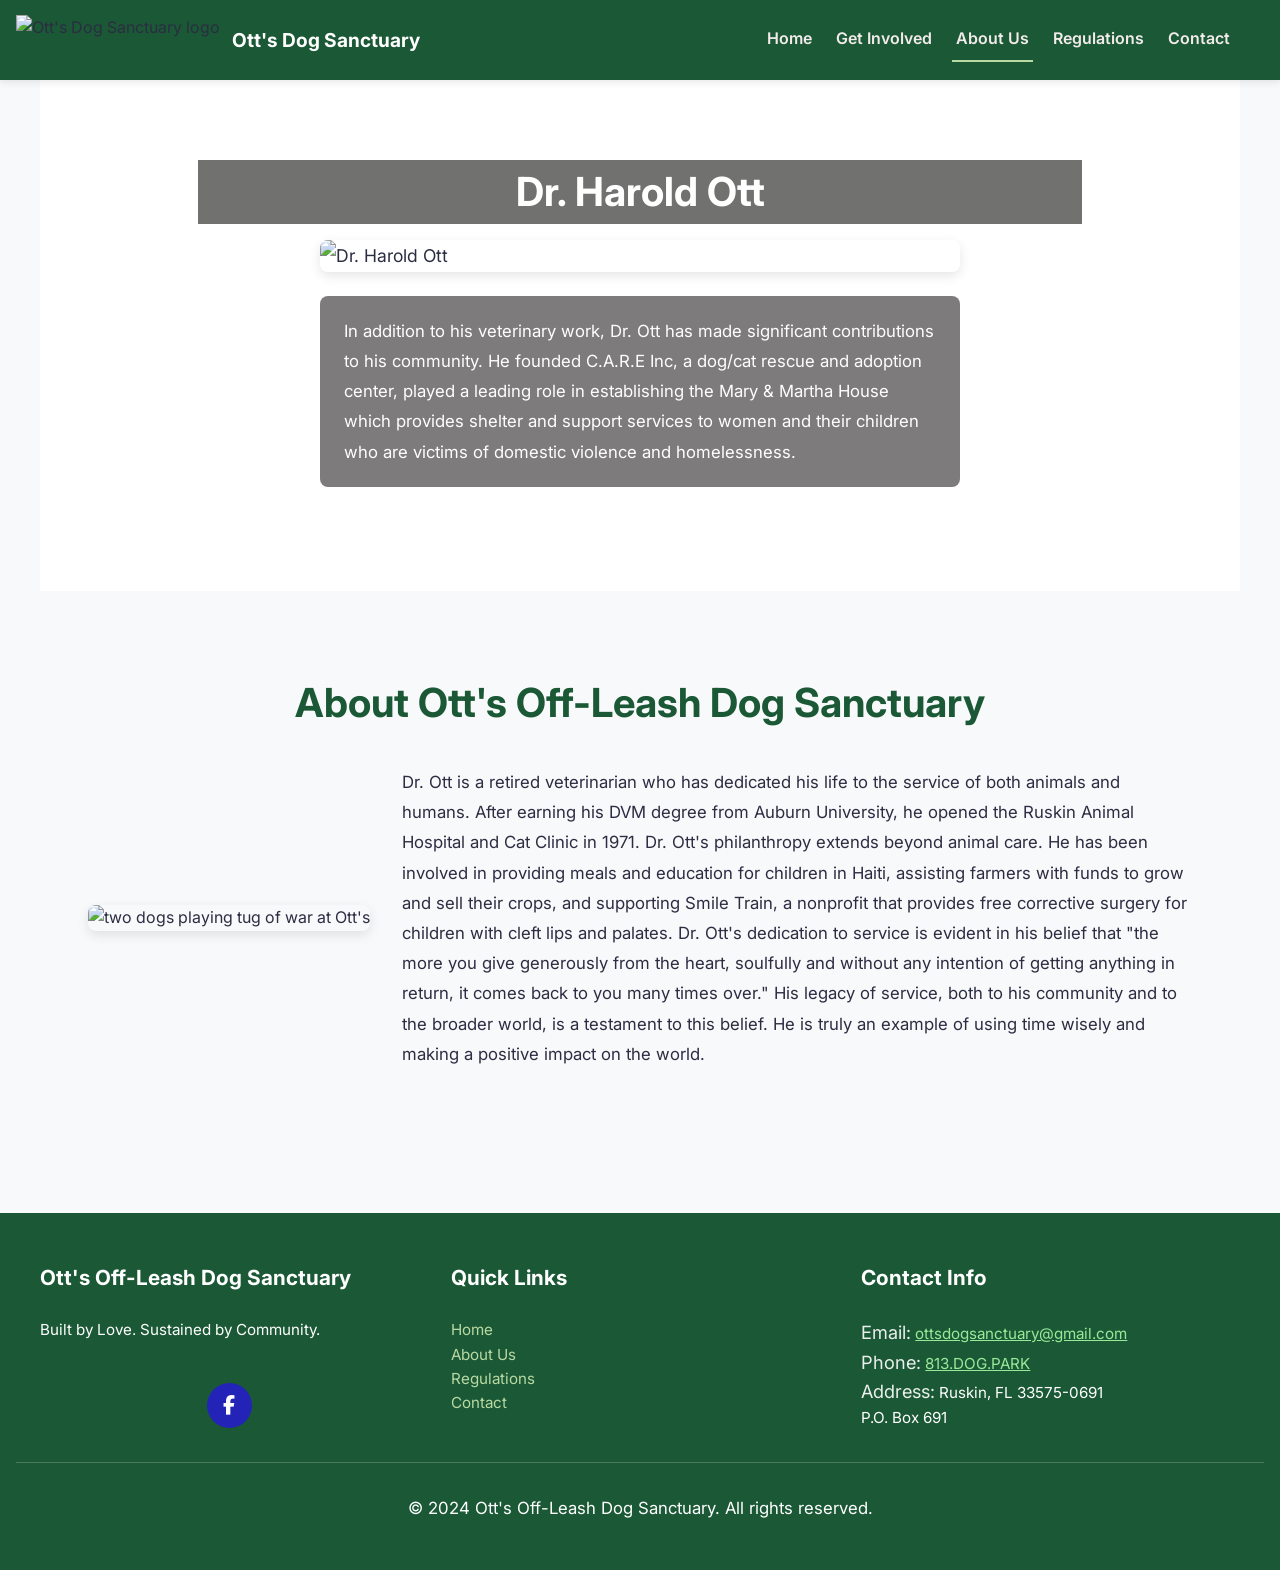
==== commit 378d886c: "Shorten About bio, fit its text box to the photo, fix active nav link - Remove the unfinished last s" ====
--- a/about.html
+++ b/about.html
@@ -50,13 +50,13 @@
       <nav class="nav" id="nav">
         <ul class="nav-list">
           <li class="nav-item">
-            <a href="index.html" class="nav-link active">Home</a>
+            <a href="index.html" class="nav-link">Home</a>
           </li>
           <li class="nav-item">
             <a href="get-involved.html" class="nav-link">Get Involved</a>
           </li>
           <li class="nav-item">
-            <a href="about.html" class="nav-link">About Us</a>
+            <a href="about.html" class="nav-link active">About Us</a>
           </li>
           <li class="nav-item">
             <a href="regulations.html" class="nav-link">Regulations</a>
@@ -90,8 +90,7 @@
               rescue and adoption center, played a leading role in establishing
               the Mary & Martha House which provides shelter and support
               services to women and their children who are victims of domestic
-              violence and homelessness. Lastly, he established Ott's Off-Leash
-              Dog Sanctuary, a 6-acre park open to the
+              violence and homelessness.
             </p>
           </div>
         </div>
--- a/styles.css
+++ b/styles.css
@@ -251,11 +251,12 @@
 .donation-button {
   border-radius: 5px;
   background-color: rgba(255, 166, 0, 0.928);
+  color: #333;
   margin: 10px;
 }
 .donation-button:hover {
   background-color: orange;
-  color: rgb(248, 245, 245);
+  color: #333;
 }
 .man-on-bench-image {
   width: 100%;
@@ -327,7 +328,7 @@
   text-align: center;
 }
 .enjoy-visit-text {
-  width: 50%;
+  width: 90%; /* mobile default */
   margin: 0 auto;
   font-size: 1.2rem;
   text-align: center;
@@ -420,10 +421,12 @@
 }
 
 .about-text {
-  margin: 1.5rem;
+  max-width: 40rem; /* same width as the photo above it */
+  margin: 1.5rem auto;
   color: rgb(255, 255, 255);
   background-color: rgba(14, 10, 10, 0.536);
-  padding: 1.5rem;
+  padding: 1.25rem 1.5rem;
+  border-radius: 8px;
 }
 /* contact page */
 .contact-info {
@@ -1138,6 +1141,10 @@
     flex-direction: row-reverse;
   }
 
+  .enjoy-visit-text {
+    width: 50%;
+  }
+
   .section-text,
   .section-image {
     flex: 1;
@@ -1215,13 +1222,14 @@
   .donation-button {
     border-radius: 5px;
     background-color: rgba(255, 166, 0, 0.928);
+    color: #333;
     transition: transform 0.3s ease;
     margin-left: 10px;
   }
   .donation-button:hover {
     transform: translateX(10px) translateY(-5px) scale(1);
     background-color: orange;
-    color: rgb(248, 245, 245);
+    color: #333;
   }
 }
 
